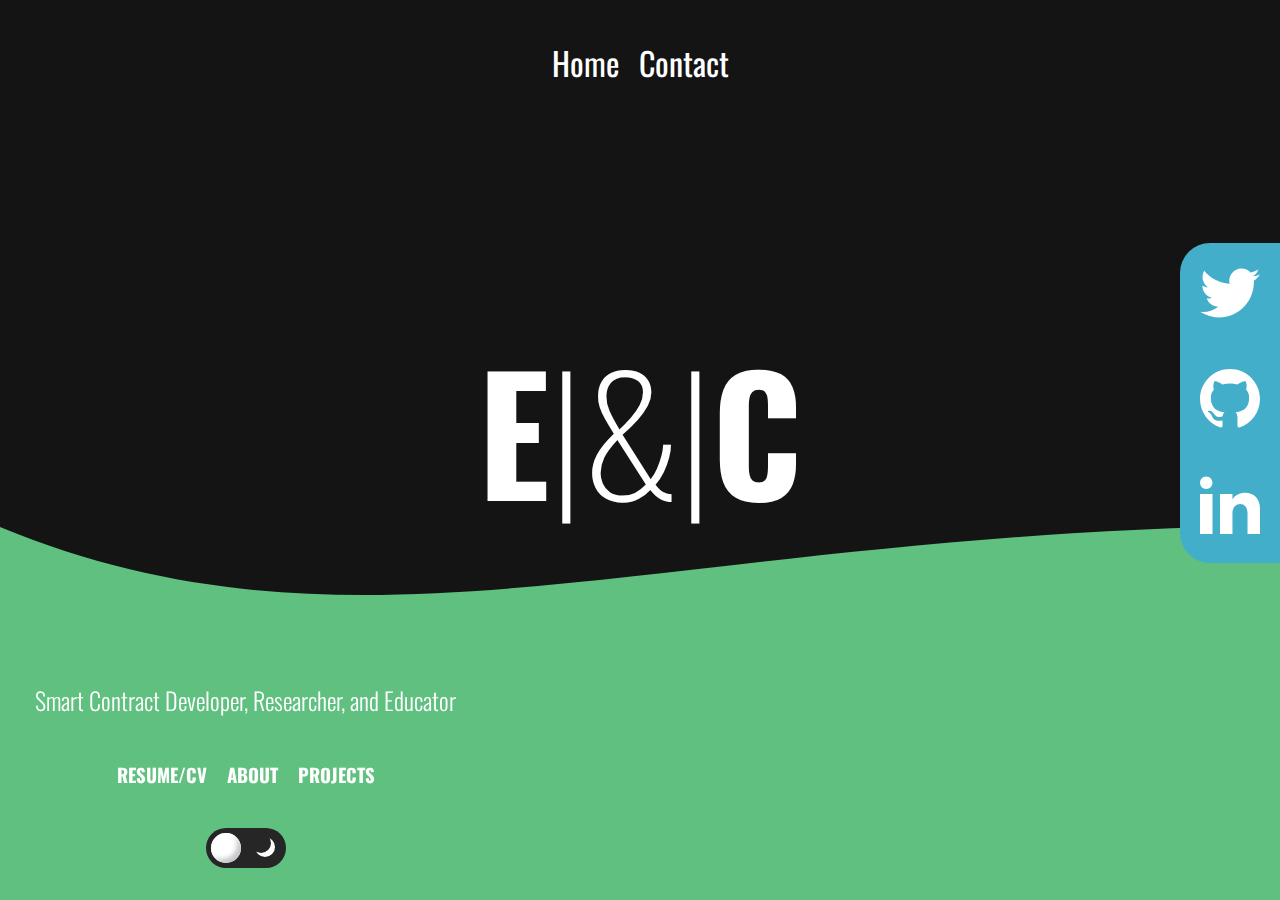
==== index.html @ 91db6257 "portfolio complete" ====
<!DOCTYPE html>
<html lang="en">
    <head>
        <meta charset="UTF-8" />
        <meta name="viewport" content="width=device-width, initial-scale=1" />
        <title>Emmett Childs</title>
        <link rel="stylesheet" href="styles.css" />
    </head>
    <body>
        <svg version="1.1" class="wave" xlmns="http://www.w3.org/200/svg">
            <path
                d="
                M0 67
                C 273,183
                  822, -40
                  1920,106
                V 600
                H 0
                V 67
                Z
                "
            >
                <animate
                    repeatCount="indefinite"
                    attributeName="d"
                    dur="60s"
                    attributeType="XML"
                    values="
                        M0 77
                        C 473, 283
                          822, -40
                          1920, 116

                          V 600
                          H 0
                          V 300
                          Z;

                          M0 77
                          C 473, -40
                          1222, 283
                          1920, 136

                          V 600
                          H 0
                          V 300
                          Z;

                          M0 77
                          C 973, 260
                          1722, -53
                          1920, 120

                          V 600
                          H 0
                          V 300
                          Z;

                          M0 77
                          C 473, 283
                          822, -40
                          1920, 116

                          V 600
                          H 0
                          V 300
                          Z"
                ></animate>
            </path>
        </svg>

        <header>
            <ul>
                <a href="index.html"><li>Home</li></a>
                <a href="contact.html"><li>Contact</li></a>
            </ul>
        </header>

        <section class="hero-section">
            <h1>E<span class="light-text">|&|</span>C</h1>
            <div class="socials">
                <div class="social">
                    <a href="https://twitter.com/childsPlay_69">
                        <svg
                            xmlns="http://www.w3.org/2000/svg"
                            viewBox="-8 -8 40 40"
                        >
                            <path
                                d="M24 4.557c-.883.392-1.832.656-2.828.775 1.017-.609 1.798-1.574 2.165-2.724-.951.564-2.005.974-3.127 1.195-.897-.957-2.178-1.555-3.594-1.555-3.179 0-5.515 2.966-4.797 6.045-4.091-.205-7.719-2.165-10.148-5.144-1.29 2.213-.669 5.108 1.523 6.574-.806-.026-1.566-.247-2.229-.616-.054 2.281 1.581 4.415 3.949 4.89-.693.188-1.452.232-2.224.084.626 1.956 2.444 3.379 4.6 3.419-2.07 1.623-4.678 2.348-7.29 2.04 2.179 1.397 4.768 2.212 7.548 2.212 9.142 0 14.307-7.721 13.995-14.646.962-.695 1.797-1.562 2.457-2.549z"
                            />
                        </svg>
                    </a>
                </div>
                <div class="social">
                    <a href="https://github.com/xpriment626">
                        <svg
                            xmlns="http://www.w3.org/2000/svg"
                            viewBox="-8 -8 40 40"
                        >
                            <path
                                d="M12 0c-6.626 0-12 5.373-12 12 0 5.302 3.438 9.8 8.207 11.387.599.111.793-.261.793-.577v-2.234c-3.338.726-4.033-1.416-4.033-1.416-.546-1.387-1.333-1.756-1.333-1.756-1.089-.745.083-.729.083-.729 1.205.084 1.839 1.237 1.839 1.237 1.07 1.834 2.807 1.304 3.492.997.107-.775.418-1.305.762-1.604-2.665-.305-5.467-1.334-5.467-5.931 0-1.311.469-2.381 1.236-3.221-.124-.303-.535-1.524.117-3.176 0 0 1.008-.322 3.301 1.23.957-.266 1.983-.399 3.003-.404 1.02.005 2.047.138 3.006.404 2.291-1.552 3.297-1.23 3.297-1.23.653 1.653.242 2.874.118 3.176.77.84 1.235 1.911 1.235 3.221 0 4.609-2.807 5.624-5.479 5.921.43.372.823 1.102.823 2.222v3.293c0 .319.192.694.801.576 4.765-1.589 8.199-6.086 8.199-11.386 0-6.627-5.373-12-12-12z"
                            />
                        </svg>
                    </a>
                </div>
                <div class="social">
                    <a
                        href="https://www.linkedin.com/in/emmett-childs-gevero-1b524a1b1/"
                    >
                        <svg
                            xmlns="http://www.w3.org/2000/svg"
                            viewBox="-8 -8 40 40"
                        >
                            <path
                                d="M4.98 3.5c0 1.381-1.11 2.5-2.48 2.5s-2.48-1.119-2.48-2.5c0-1.38 1.11-2.5 2.48-2.5s2.48 1.12 2.48 2.5zm.02 4.5h-5v16h5v-16zm7.982 0h-4.968v16h4.969v-8.399c0-4.67 6.029-5.052 6.029 0v8.399h4.988v-10.131c0-7.88-8.922-7.593-11.018-3.714v-2.155z"
                            />
                        </svg>
                    </a>
                </div>
            </div>
        </section>

        <footer>
            <h2>Smart Contract Developer, Researcher, and Educator</h2>
            <div class="options">
                <a href="work.html"><h3>RESUME/CV</h3></a>
                <a href="about.html"><h3>ABOUT</h3></a>
                <a href="projects.html"><h3>PROJECTS</h3></a>
            </div>

            <div class="switch">
                <div class="flicker"></div>
                <div class="moon"></div>
            </div>
            <script src="index.js"></script>
        </footer>
    </body>
</html>
---- styles.css ----
@import url("https://fonts.googleapis.com/css2?family=Oswald:wght@200;400;600;700&display=swap");

body {
    background-color: rgb(20, 20, 20);
    color: white;
    font-family: "Oswald", sans-serif;
    font-weight: 400;
    overflow: auto;
}

header {
    display: flex;
    justify-content: center;
}

header ul {
    display: flex;
    padding: 10px 10px 50px 10px;
}

li {
    list-style: none;
    font-size: 2rem;
    margin: 5px 10px;
}

h1 {
    font-size: 160px;
    font-weight: 700;
    margin: 0;
}

h2 {
    margin: 3px;
    font-weight: 300;
    text-align: center;
}

h3 {
    margin: 0;
}

hr {
    width: 60%;
}

.subtitle {
    font-size: 3rem;
    font-weight: 400;
}

section {
    display: flex;
    flex-direction: column;
    align-items: center;
}

.hero-section {
    margin-top: 17vh;
    text-align: center;
}

.light-text {
    font-weight: 200;
}

footer {
    position: fixed;
    bottom: 0;
    left: 0;
    display: flex;
    padding-left: 2rem;
    padding-bottom: 2rem;
    flex-direction: column;
    align-items: center;
}

footer ul {
    display: flex;
    padding: 30px;
}

.options {
    display: flex;
}

.options a {
    margin: 40px 10px;
}

a {
    text-decoration: none;
    color: rgb(255, 255, 255);
}

.socials {
    width: 100px;
    height: 320px;
    background-color: rgb(67, 174, 201);
    border-radius: 30px 0 0 30px;
    position: fixed;
    right: 0;
    top: 27vh;
}

@media only screen and (max-width: 600px) {
    .socials {
        display: none;
    }
}

.social {
    width: 100%;
    height: 33%;
}

.wave {
    fill: rgb(96, 192, 128);
    width: 100vw;
    height: 50vh;
    position: fixed;
    bottom: 0;
    left: 0;
}

.social svg {
    fill: rgb(255, 255, 255);
}

a:hover {
    color: rgb(255, 0, 166);
}

/*work page*/

.work-details {
    width: 50%;
}

.work-details td {
    padding: 30px;
}

@media only screen and (max-width: 600px) {
    .work-details {
        width: 80%;
    }

    .work-details td {
        padding: 5px;
    }
}

/*about me*/

.about-me {
    width: 50%;
    text-align: left;
    display: flex;
    flex-direction: column;
    align-items: center;
    font-size: 1.125rem;
}

.about-me img {
    height: 20rem;
    margin: 20px 10px 10px 10px;
}
.sub-pages-footer {
    position: fixed;
}

@media only screen and (max-width: 600px) {
    .sub-pages-footer {
        position: relative;
    }
}

/* contact page */
.form-submit {
    width: 50%;
}

.form-submit form {
    width: 100%;
}

.form-submit .form-row {
    display: flex;
    justify-content: space-between;
}

.form-row .form-control {
    width: 50%;
    border: none;
    font-size: 20px;
    padding: 5px;
    font-family: "Josefin Sans", sans-serif;
    padding: 20px 0;
}

.form-row .form-control:focus,
.form-submit textarea:focus {
    outline: 0;
    background-color: yellow;
}

.form-submit textarea {
    font-family: "Josefin Sans", sans-serif;
    width: 100%;
    border: none;
    padding: 0;
    resize: none;
    margin-top: 5px;
    font-size: 20px;
    padding: 20px 0;
}

form button {
    width: 100%;
    background-color: rgb(79, 177, 79);
    color: rgb(255, 255, 255);
    border: none;
    font-family: "Oswald", sans-serif;
    padding: 20px;
    font-size: 20px;
}

@media only screen and (max-width: 600px) {
    .form-submit {
        width: 80%;
    }

    .form-submit .form-row {
        display: flex;
        flex-direction: column;
    }

    .form-row .form-control {
        width: 100%;
        margin-top: 5px;
    }
}

.switch {
    width: 80px;
    height: 40px;
    border-radius: 20px;
    background-color: rgb(39, 38, 38);
    position: relative;
}

.flicker {
    width: 30px;
    height: 30px;
    border-radius: 15px;
    background-color: rgb(255, 255, 255);
    position: absolute;
    top: 5px;
    left: 5px;
    transition: 0.3s;
    box-shadow: inset 4px 4px 4px rgb(255, 255, 255),
        inset -4px -4px 4px rgb(195 193 198 / 90%);
}

.moon {
    width: 20px;
    height: 20px;
    border-radius: 10px;
    box-shadow: 4px 4px 0 0 rgb(255, 255, 255);
    position: absolute;
    top: 5px;
    left: 45px;
}

.dark {
    background-color: rgb(255, 254, 254);
    transition: 0.3s;
}

.dark .flicker {
    transform: translateX(40px);
}

.dark > * {
    color: rgb(255, 255, 255);
}

.dark li {
    color: black;
}

.dark .hero-section {
    color: rgb(0, 0, 0);
}

.dark .socials {
    background-color: #e6643d;
}

.dark .wave {
    fill: #4fbdba;
}

.dark li:hover {
    color: #e6643d;
}

.dark a:hover {
    color: #e6643d;
}

.dark .about-me {
    color: black;
}

.dark footer {
    color: black;
}

.dark h3 {
    color: black;
}

.dark h3:hover {
    color: #e6643d;
}

.dark td {
    color: black;
}

.dark .subtitle {
    color: black;
}

.skillcat {
    font-size: 1.5rem;
}

.grid {
    display: flex;
    flex-direction: row;
}

.child {
    margin: 4.5rem;
}

.dark .child {
    color: black;
}

.dark .bullets {
    color: black;
}

.bullets {
    list-style: disc;
    font-size: 1rem;
}

.position {
    font-size: 1.25rem;
    font-weight: bold;
}

.redirect {
    background-color: #4fbdba; /* Green */
    border: none;
    color: white;
    padding: 0.75rem;
    text-align: center;
    text-decoration: none;
    display: inline-block;
    font-size: 16px;
}

.redirect:hover {
    background-color: #3a928f;
}

.dark .redirect {
    background-color: #e6643d;
}

.dark .redirect:hover {
    background-color: #ad4d30;
}

.btn-wrap {
    display: flex;
    flex-direction: column;
}

.project- {
    font-weight: 400;
    font-size: 2rem;
}
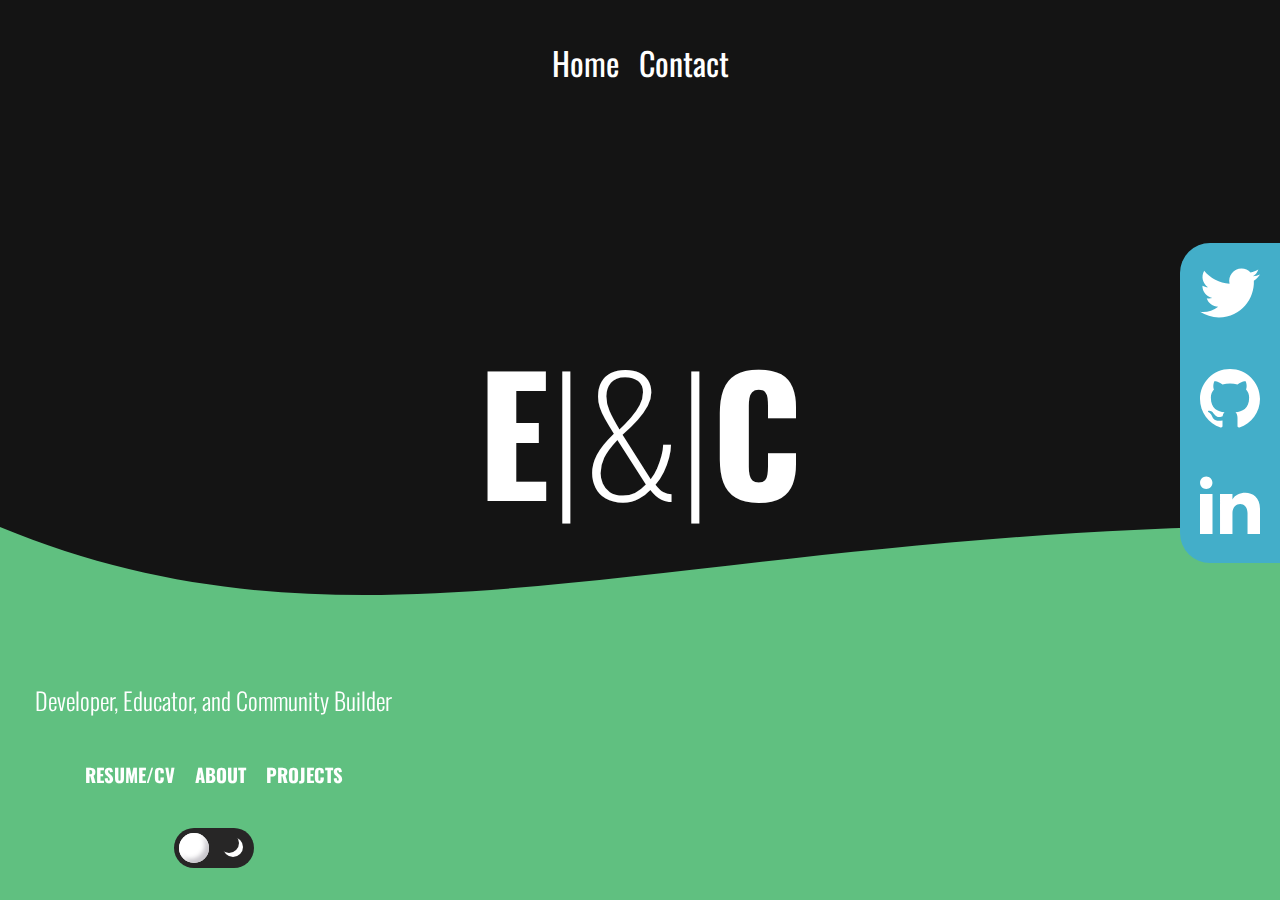
==== commit 0d5cf3b7: "portfolio update" ====
--- a/index.html
+++ b/index.html
@@ -121,7 +121,7 @@
         </section>
 
         <footer>
-            <h2>Smart Contract Developer, Researcher, and Educator</h2>
+            <h2>Developer, Educator, and Community Builder</h2>
             <div class="options">
                 <a href="work.html"><h3>RESUME/CV</h3></a>
                 <a href="about.html"><h3>ABOUT</h3></a>
--- a/styles.css
+++ b/styles.css
@@ -105,7 +105,8 @@
 
 @media only screen and (max-width: 600px) {
     .socials {
-        display: none;
+        width: 60px;
+        height: 200px;
     }
 }
 
@@ -116,18 +117,28 @@
 
 .wave {
     fill: rgb(96, 192, 128);
-    width: 100vw;
-    height: 50vh;
+    width: 100%;
+    height: 50%;
     position: fixed;
     bottom: 0;
     left: 0;
 }
 
+@media only screen and (max-width: 600px) {
+    .wave {
+        height: 60%;
+    }
+}
+
 .social svg {
     fill: rgb(255, 255, 255);
 }
 
 a:hover {
+    color: rgb(255, 0, 166);
+}
+
+li:hover {
     color: rgb(255, 0, 166);
 }
 
@@ -306,10 +317,6 @@
     color: #e6643d;
 }
 
-.dark a:hover {
-    color: #e6643d;
-}
-
 .dark .about-me {
     color: black;
 }
@@ -343,8 +350,15 @@
     flex-direction: row;
 }
 
+@media only screen and (max-width: 600px) {
+    .grid {
+        display: flex;
+        flex-direction: column;
+    }
+}
+
 .child {
-    margin: 4.5rem;
+    margin: 2rem;
 }
 
 .dark .child {
@@ -397,3 +411,37 @@
     font-weight: 400;
     font-size: 2rem;
 }
+
+.gsp-link {
+    text-decoration: underline;
+    font-weight: bold;
+}
+
+.btm-btn-wrap {
+    display: flex;
+    justify-content: center;
+}
+
+.btm-btn {
+    background-color: #4fbdba; /* Green */
+    border: none;
+    color: white;
+    padding: 0.75rem;
+    margin: 0.25rem;
+    text-align: center;
+    text-decoration: none;
+    display: inline-block;
+    font-size: 16px;
+}
+
+.btm-btn:hover {
+    background-color: #3a928f;
+}
+
+.dark .btm-btn {
+    background-color: #e6643d;
+}
+
+.dark .btm-btn:hover {
+    background-color: #ad4d30;
+}
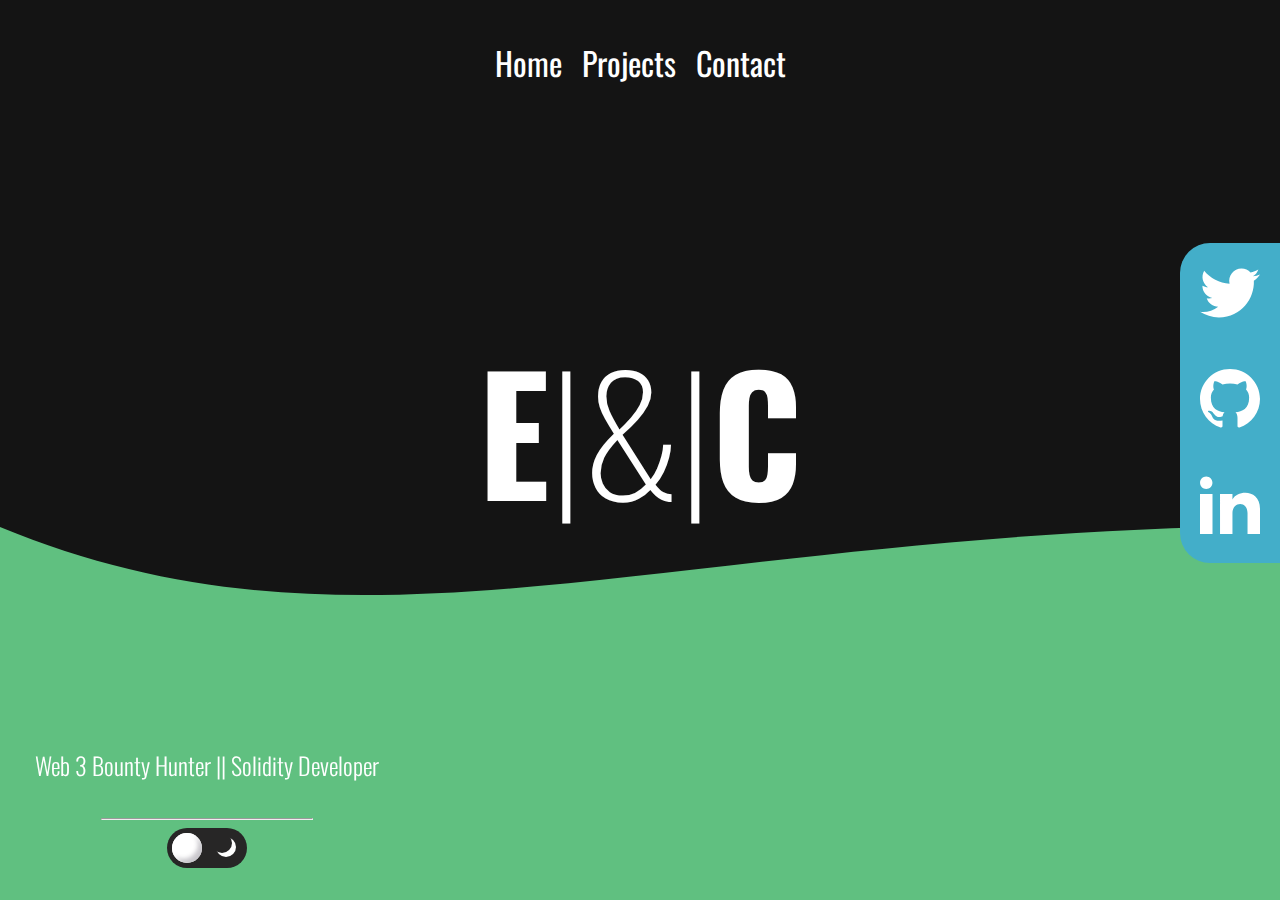
==== commit 23a515d0: "revision" ====
--- a/index.html
+++ b/index.html
@@ -72,6 +72,7 @@
         <header>
             <ul>
                 <a href="index.html"><li>Home</li></a>
+                <a href="projects.html"><li>Projects</li></a>
                 <a href="contact.html"><li>Contact</li></a>
             </ul>
         </header>
@@ -121,13 +122,9 @@
         </section>
 
         <footer>
-            <h2>Developer, Educator, and Community Builder</h2>
-            <div class="options">
-                <a href="work.html"><h3>RESUME/CV</h3></a>
-                <a href="about.html"><h3>ABOUT</h3></a>
-                <a href="projects.html"><h3>PROJECTS</h3></a>
-            </div>
-
+            <h2>Web 3 Bounty Hunter || Solidity Developer</h2>
+            <br/>
+            <hr/>
             <div class="switch">
                 <div class="flicker"></div>
                 <div class="moon"></div>
